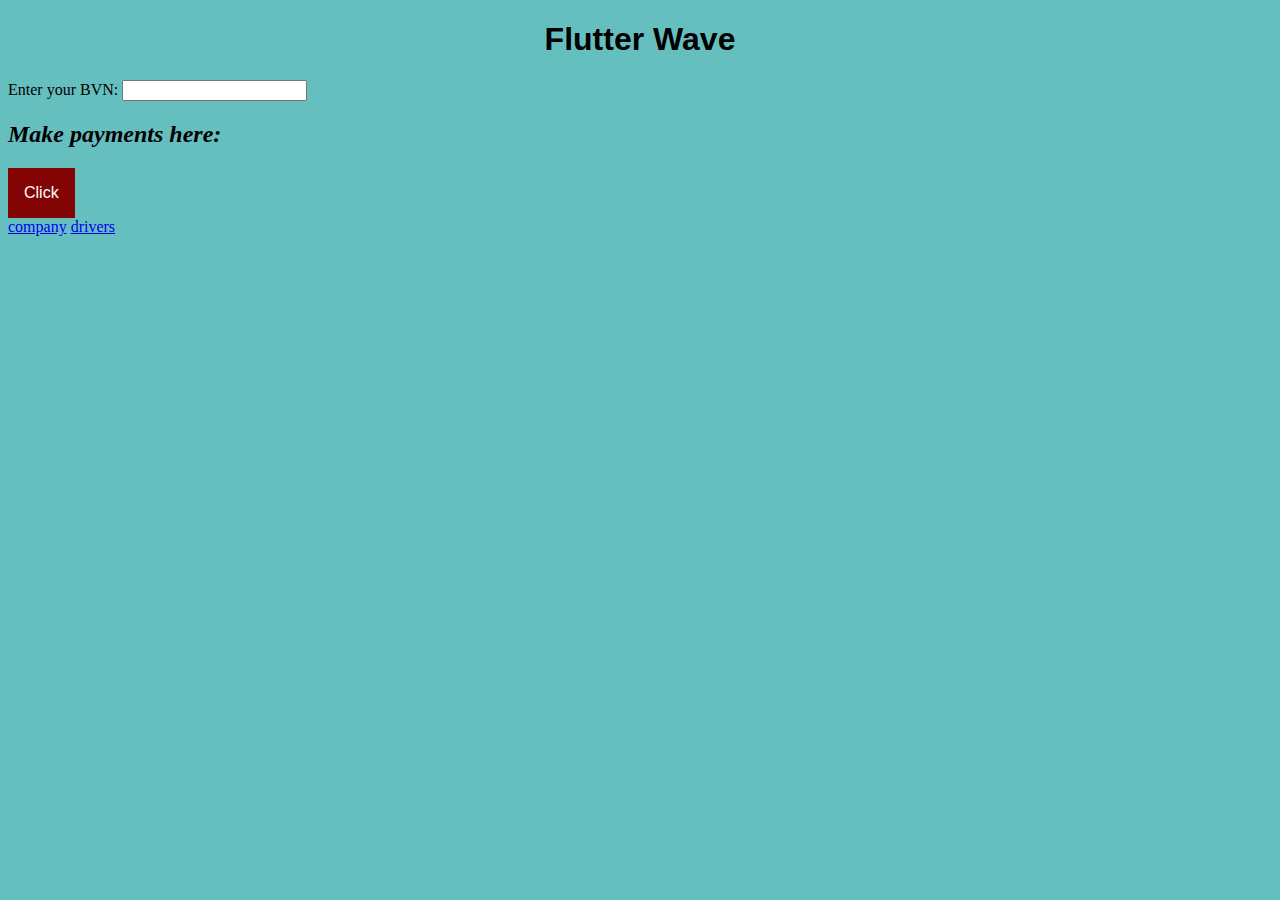
==== index.html @ 316e29f3 "commit websites" ====
<!DOCTYPE html>
<html lang="en">
<head>
    <meta charset="UTF-8">
    <meta name="viewport" content="width=device-width, initial-scale=1.0">
    <meta http-equiv="X-UA-Compatible" content="ie=edge">
    <title>Tech Heroes 2019</title>
    <link rel="stylesheet" href="styles.css">
    <script src="scripts.js"></script>
</head>
<body>
    <h1>Flutter Wave</h1>
    <p>Enter your BVN: <input type="text"> </p>
    <em><h2>Make payments here: </h2></em>
    <button class ="btn">Click</button>

    </button>
    <div >
        <a href="#company.html">company</a>
        <a href ="#drivers.html">drivers</a>
    </div>

    </div>
    
</html>
---- styles.css ----
body{
    background-color: #66BFBF;
    margin: center;
}

h1{
    font-family: sans-serif;
    text-align: center;
}

.btn{
    background-color: #820404;
    font-family: sans-serif;
    color: #ffffff;
    padding: 16px;
    font-size: 16px;
    border: none;
    outline: none;
}

.btn:hover{
    background-color: rebeccapurple;
}

/*.dropdown{
    position: absolute;
    display: inline-block;
}

.dropdown-content {
    display: none;
    position: absolute;
    background-color: #f1f1f1;
    min-width: 160px;
    z-index: 1;
}

.dropdown-content a{
    color: black;
    padding: 12px 16px;
    text-decoration: none;
    display: block;
}

.dropdown-content a:hover{
    background-color: #ddd;
}

.btn:hover, .dropdown:hover.btn{
    background-color: #0b7dda;
}

#btn:hover .dropdown-content{
    display:block;
    margin-top: -1px;
    padding-top: 1px;
}*/
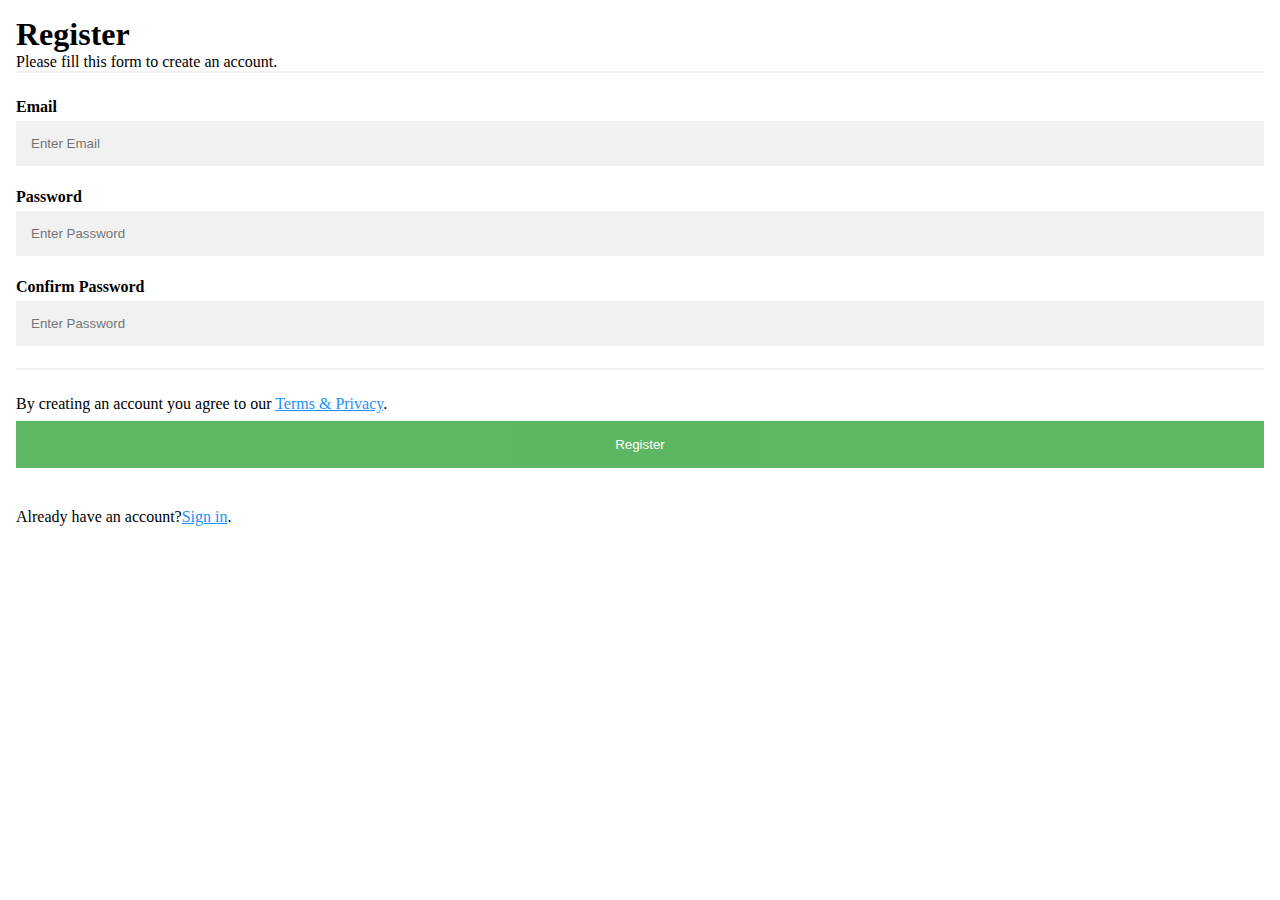
==== commit 6940f8fe: "second commit" ====
--- a/index.html
+++ b/index.html
@@ -4,22 +4,35 @@
     <meta charset="UTF-8">
     <meta name="viewport" content="width=device-width, initial-scale=1.0">
     <meta http-equiv="X-UA-Compatible" content="ie=edge">
-    <title>Tech Heroes 2019</title>
-    <link rel="stylesheet" href="styles.css">
-    <script src="scripts.js"></script>
+    <link rel="stylesheet" href="style.css">
+    <title>Form</title>
 </head>
 <body>
-    <h1>Flutter Wave</h1>
-    <p>Enter your BVN: <input type="text"> </p>
-    <em><h2>Make payments here: </h2></em>
-    <button class ="btn">Click</button>
+    <form>
+    <div class="container">
+        <h1>Register</h1>
+        <p>Please fill this form to create an account.</p>
+        <hr>
 
-    </button>
-    <div >
-        <a href="#company.html">company</a>
-        <a href ="#drivers.html">drivers</a>
+        <label for="email"><b>Email</b></label>
+        <input type="text" placeholder="Enter Email" name="email" required>
+        <br>
+
+        <label for="psw"><b>Password</b></label>
+        <input type="password" placeholder="Enter Password" name="psw" required>
+        <br>
+    
+        <label for="psw-repeat"><b>Confirm Password</b></label>
+        <input type="password" placeholder="Enter Password" name="psw-repeat" required>
+        <hr>
+
+        <p>By creating an account you agree to our <a href="#">Terms & Privacy</a>.</p>
+        <button type="submit" class="registerbtn">Register</button>
     </div>
-
+     
+    <div class="container signin">
+        <p>Already have an account?<a href="#">Sign in</a>.</p>
     </div>
-    
+</form>
+</body>
 </html>--- a/style.css
+++ b/style.css
@@ -0,0 +1,73 @@
+* {
+    box-sizing: border-box
+}
+
+*{
+    padding: 0%;
+    margin: 0%;
+    
+}
+
+.box-model {
+    padding: 20px;
+    margin: 10px;
+    border: 1px solid blue;
+}
+
+.container {
+    padding: 16px;
+    box-sizing: border-box;
+    position: relative;
+}
+
+input[type="text"], 
+input[type="password"] {
+    box-sizing: border-box;
+    width: 100%;
+    padding: 15px;
+    margin: 5px 0 22px 0;
+    display: inline-block;
+    border: none;
+    background: #f1f1f1;
+    transition: ease-in-out .35s;
+}
+
+input[type="text"]:focus,
+input[type="password"]:focus {
+    background-color: #ddd;
+    outline: none;
+    width: 250px;
+}
+
+hr{
+    border: 1px solid #f1f1f1;
+    margin-bottom: 25px;
+}
+
+.registerbtn {
+    box-sizing: border-box;
+    background-color: #4CAF50;
+    color: white;
+    padding: 16px 20px;
+    margin: 8px 0;
+    border: none;
+    cursor: pointer;
+    width: 100%;
+    opacity: 0.9;
+}
+
+.registerbtn:hover {
+    opacity: 1;
+    width: 250px;
+    background: coral;
+    /* transition: ease-out .35s; */
+}
+
+a {
+    color: dodgerblue;
+}
+
+signin {
+    background-color: #f1f1f1;
+    text-align: center;
+}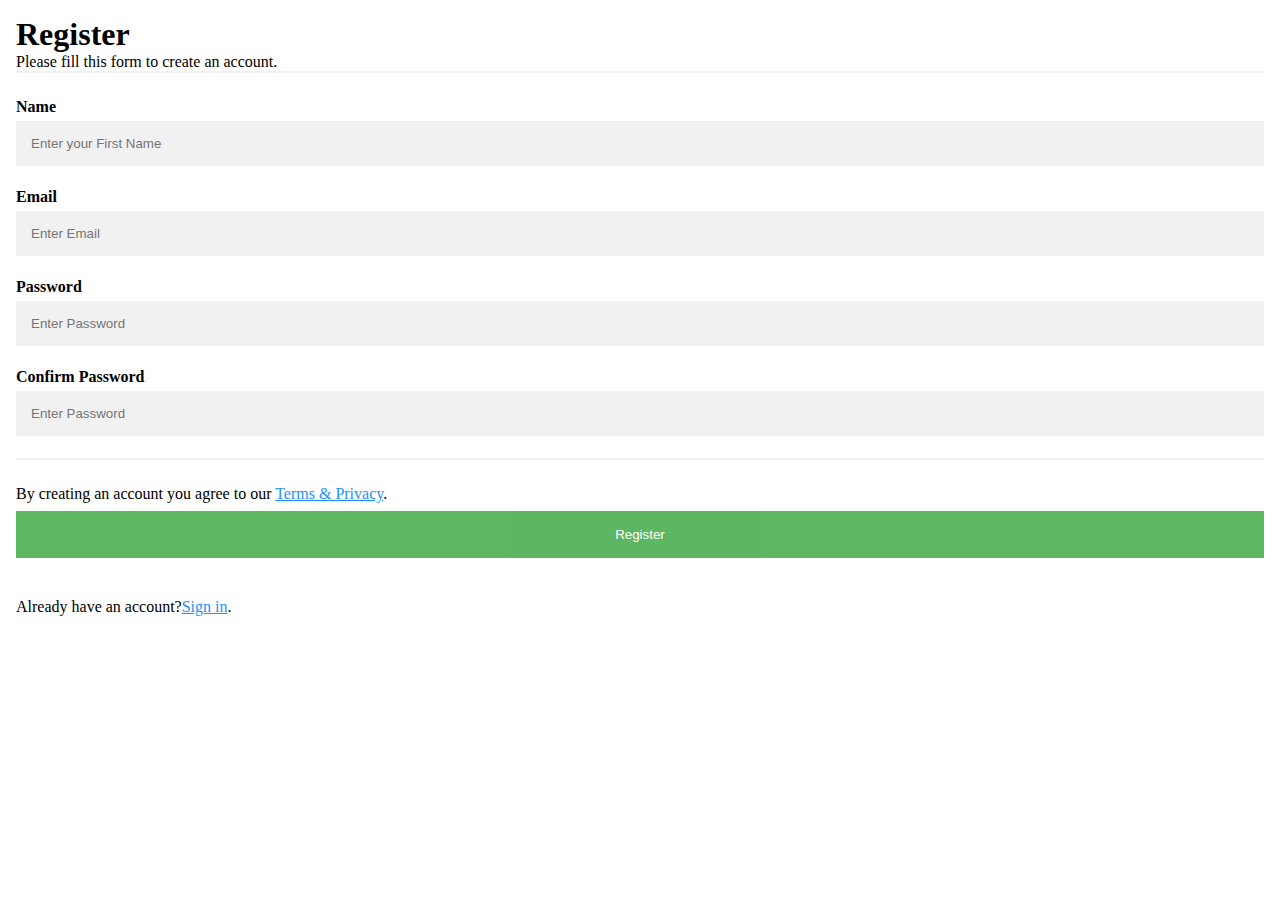
==== commit a045ae52: "Updated" ====
--- a/index.html
+++ b/index.html
@@ -14,6 +14,10 @@
         <p>Please fill this form to create an account.</p>
         <hr>
 
+        <label for="name"><b>Name</b></label>
+        <input id="name" type="text" placeholder="Enter your First Name" required>
+        <br>
+        
         <label for="email"><b>Email</b></label>
         <input type="text" placeholder="Enter Email" name="email" required>
         <br>
@@ -27,12 +31,13 @@
         <hr>
 
         <p>By creating an account you agree to our <a href="#">Terms & Privacy</a>.</p>
-        <button type="submit" class="registerbtn">Register</button>
+        <button type="submit" class="registerbtn" onclick="validateForm">Register</button>
     </div>
      
-    <div class="container signin">
+        <div class="container signin">
         <p>Already have an account?<a href="#">Sign in</a>.</p>
     </div>
 </form>
 </body>
-</html>+    <script src="scripts.js"></script>
+</html>
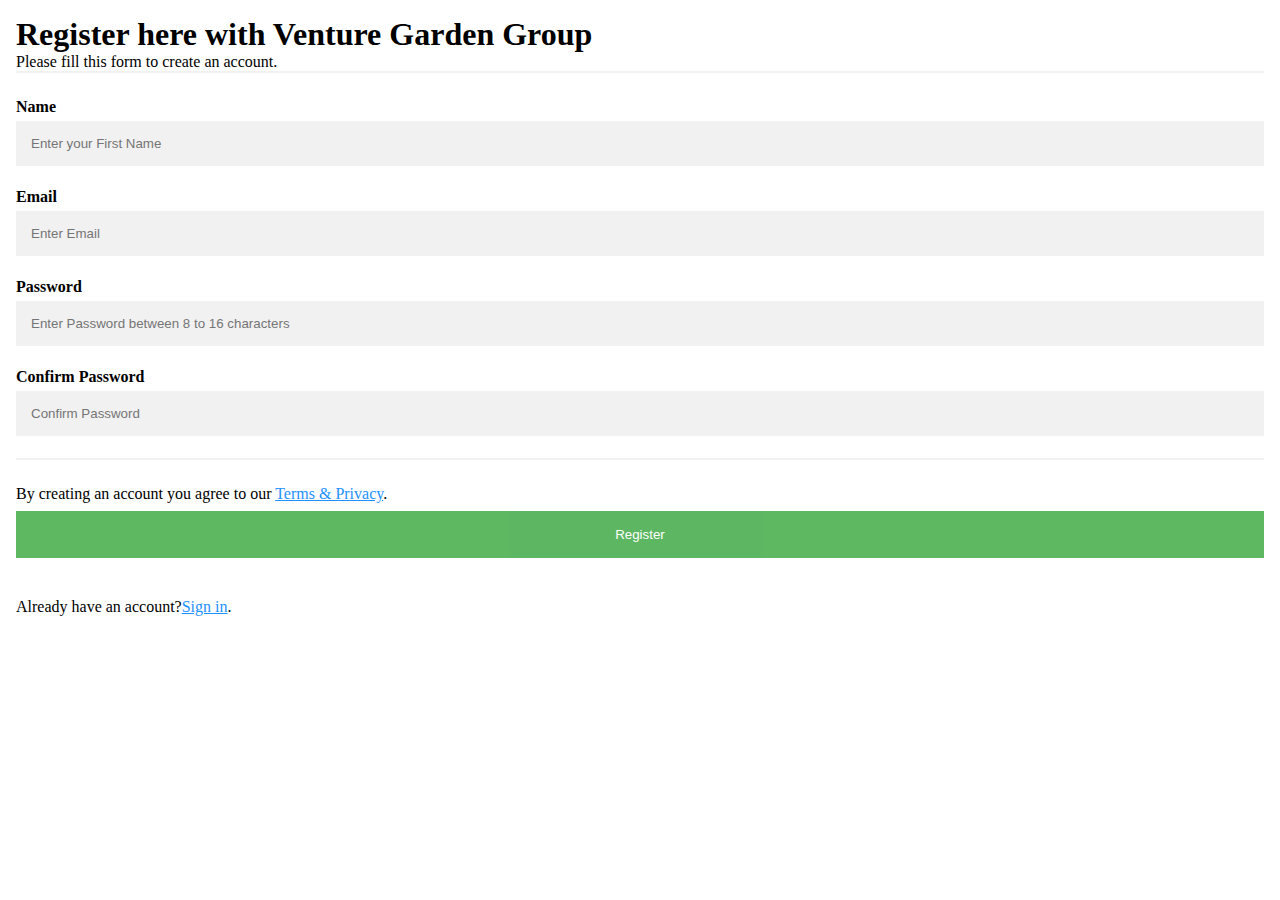
==== commit e6370b35: "Updated" ====
--- a/index.html
+++ b/index.html
@@ -5,39 +5,39 @@
     <meta name="viewport" content="width=device-width, initial-scale=1.0">
     <meta http-equiv="X-UA-Compatible" content="ie=edge">
     <link rel="stylesheet" href="style.css">
-    <title>Form</title>
+    <title>VGG Registration Form</title>
 </head>
 <body>
     <form>
     <div class="container">
-        <h1>Register</h1>
+        <h1>Register here with Venture Garden Group</h1>
         <p>Please fill this form to create an account.</p>
         <hr>
-
+ 
         <label for="name"><b>Name</b></label>
         <input id="name" type="text" placeholder="Enter your First Name" required>
         <br>
-        
+
         <label for="email"><b>Email</b></label>
-        <input type="text" placeholder="Enter Email" name="email" required>
+        <input id="email" type="text" placeholder="Enter Email" name="email" required>
         <br>
 
         <label for="psw"><b>Password</b></label>
-        <input type="password" placeholder="Enter Password" name="psw" required>
+        <input id="password" type="password" placeholder="Enter Password between 8 to 16 characters" name="psw" minlength = "8" maxlength = "16" required>
         <br>
     
         <label for="psw-repeat"><b>Confirm Password</b></label>
-        <input type="password" placeholder="Enter Password" name="psw-repeat" required>
+        <input id ="confirmpassword" type="password" placeholder="Confirm Password" name="psw-repeat" minlength = "8" maxlength = "16" required>
         <hr>
 
         <p>By creating an account you agree to our <a href="#">Terms & Privacy</a>.</p>
         <button type="submit" class="registerbtn" onclick="validateForm">Register</button>
     </div>
      
-        <div class="container signin">
+    <div class="container signin">
         <p>Already have an account?<a href="#">Sign in</a>.</p>
     </div>
 </form>
 </body>
-    <script src="scripts.js"></script>
-</html>
+<script src="scripts.js"></script>
+</html>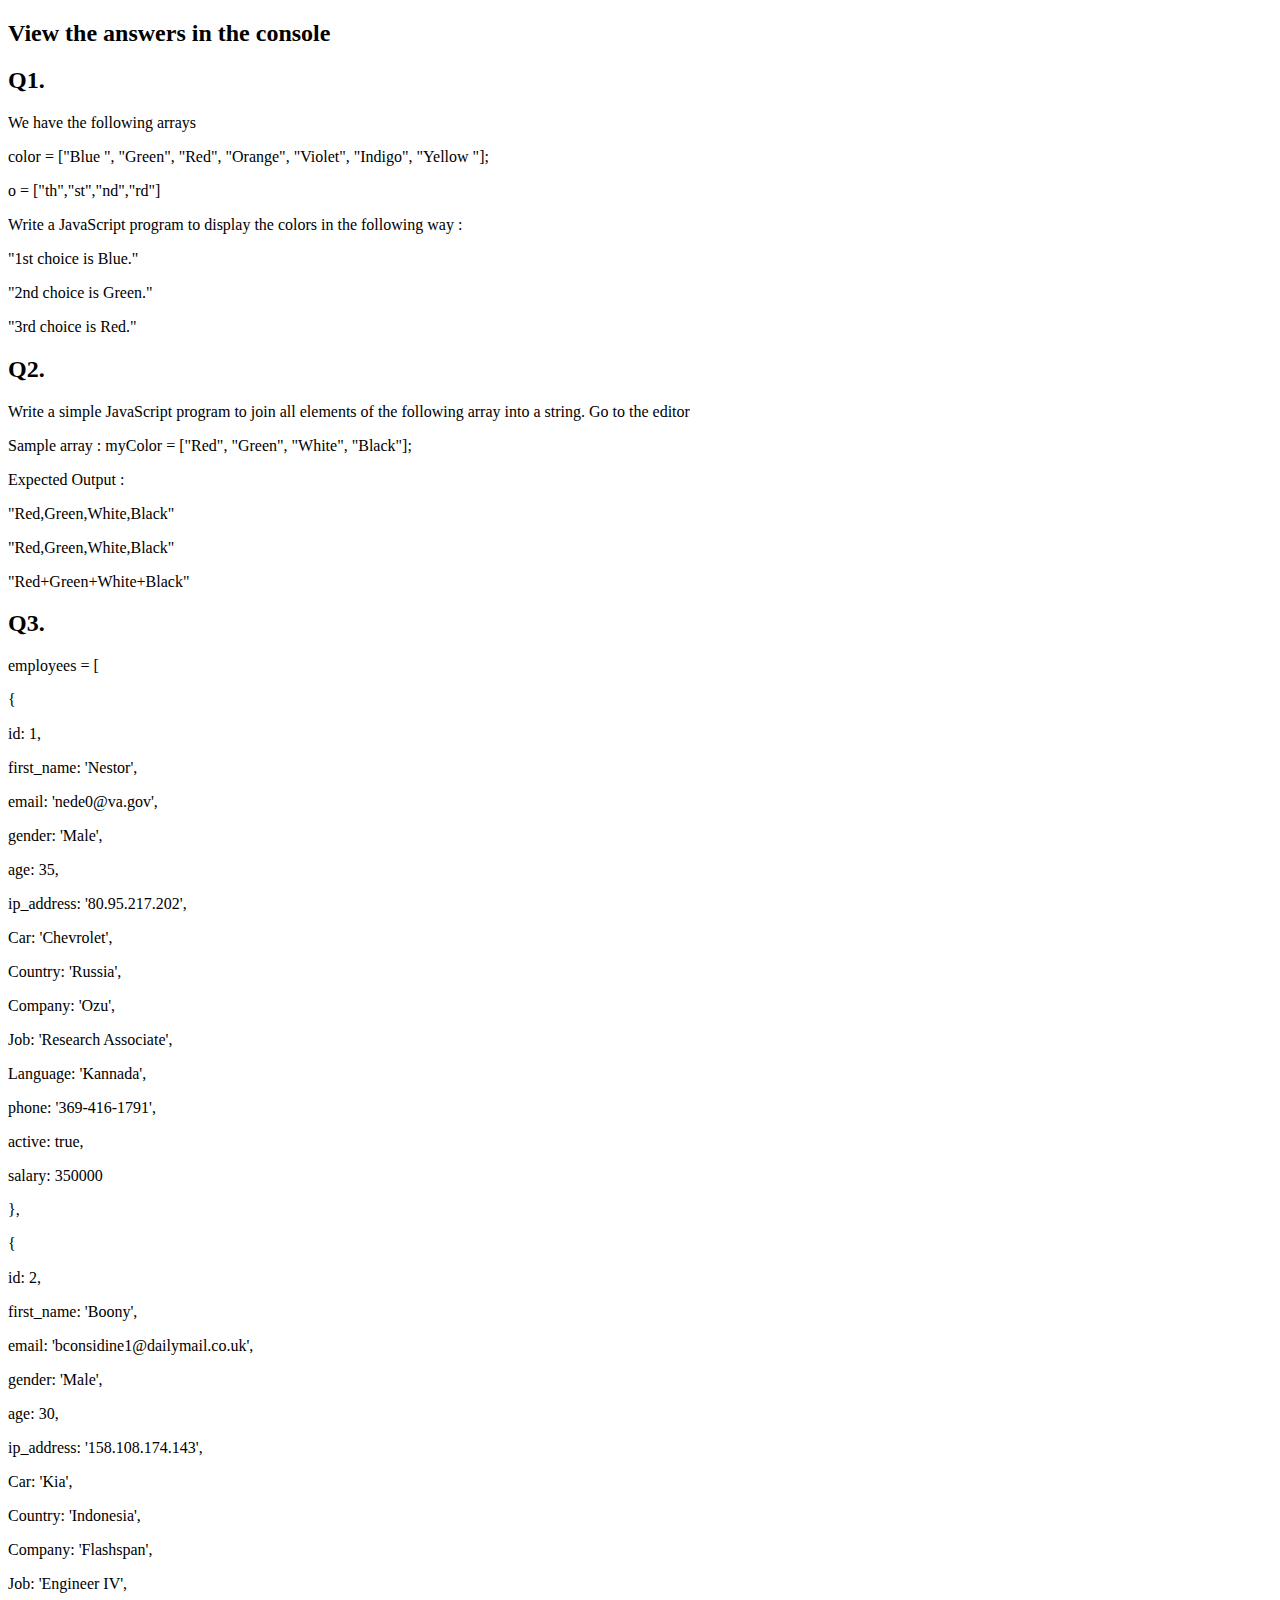
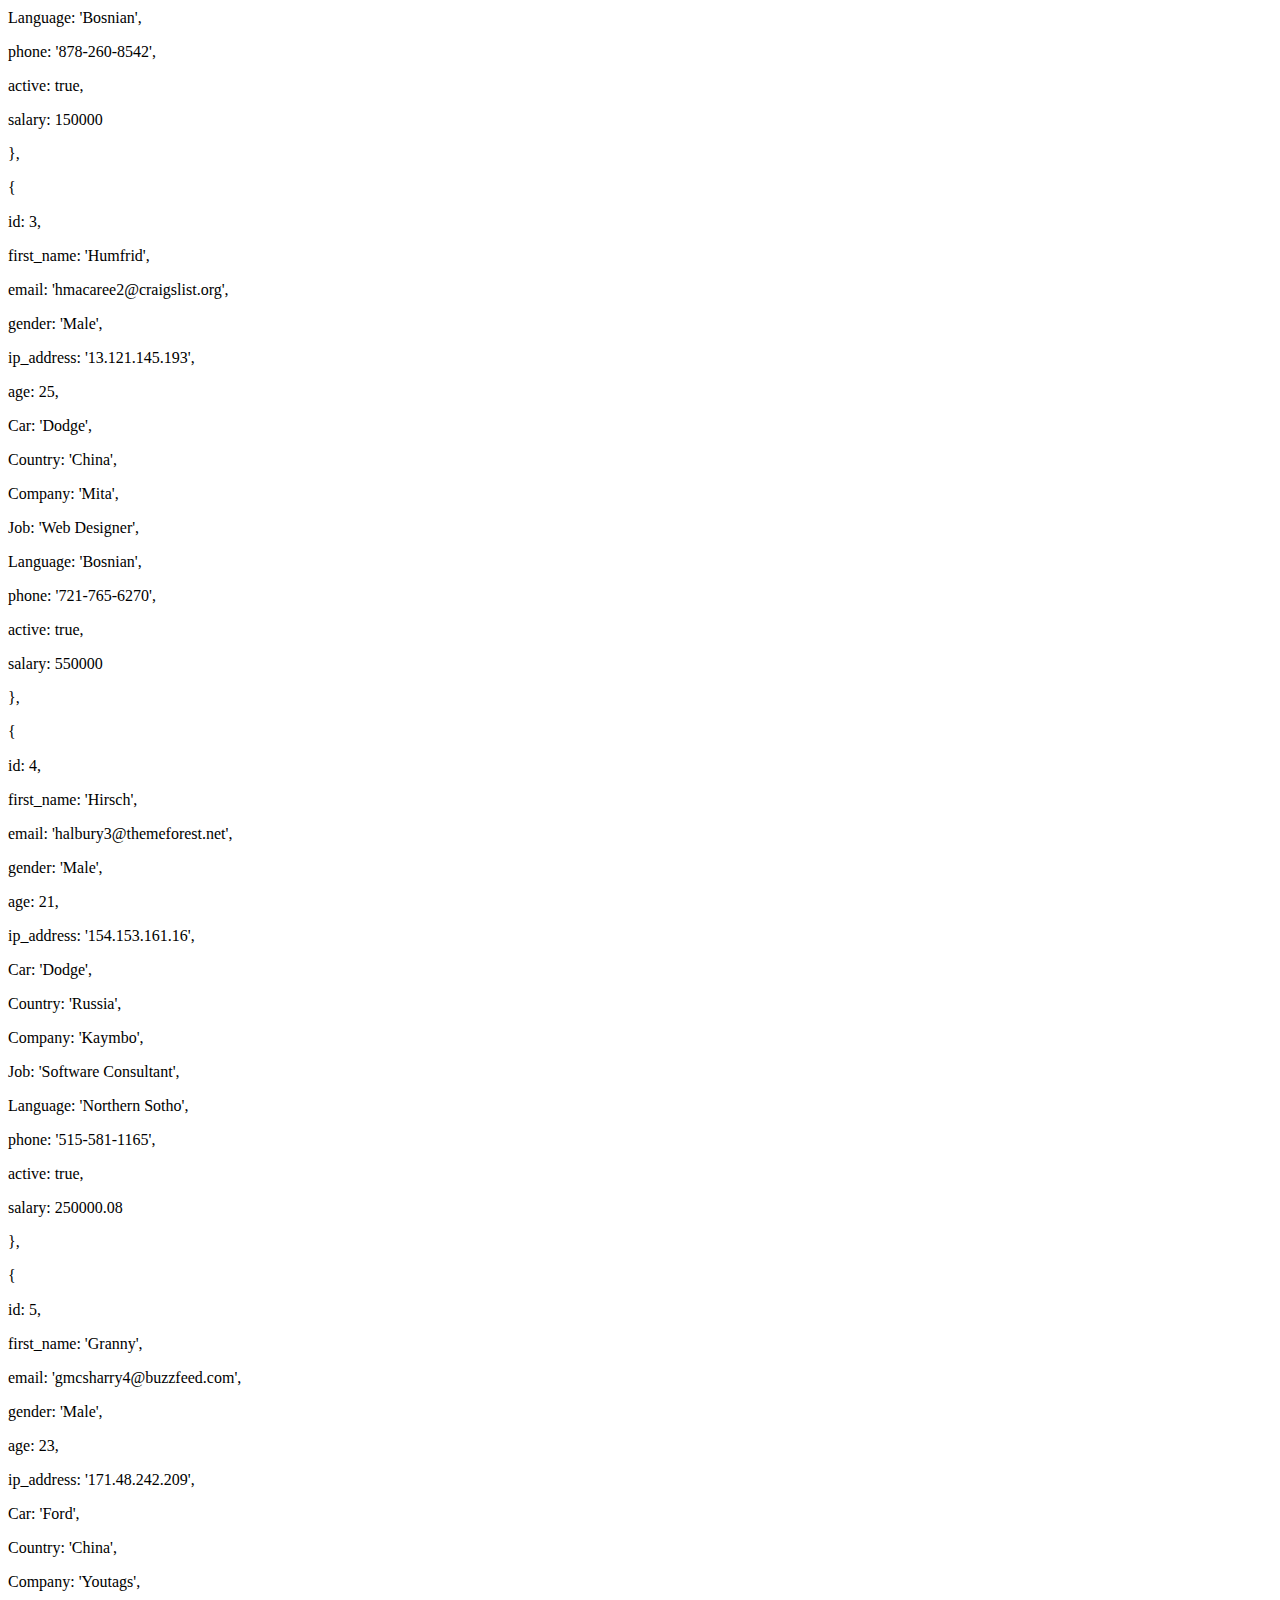
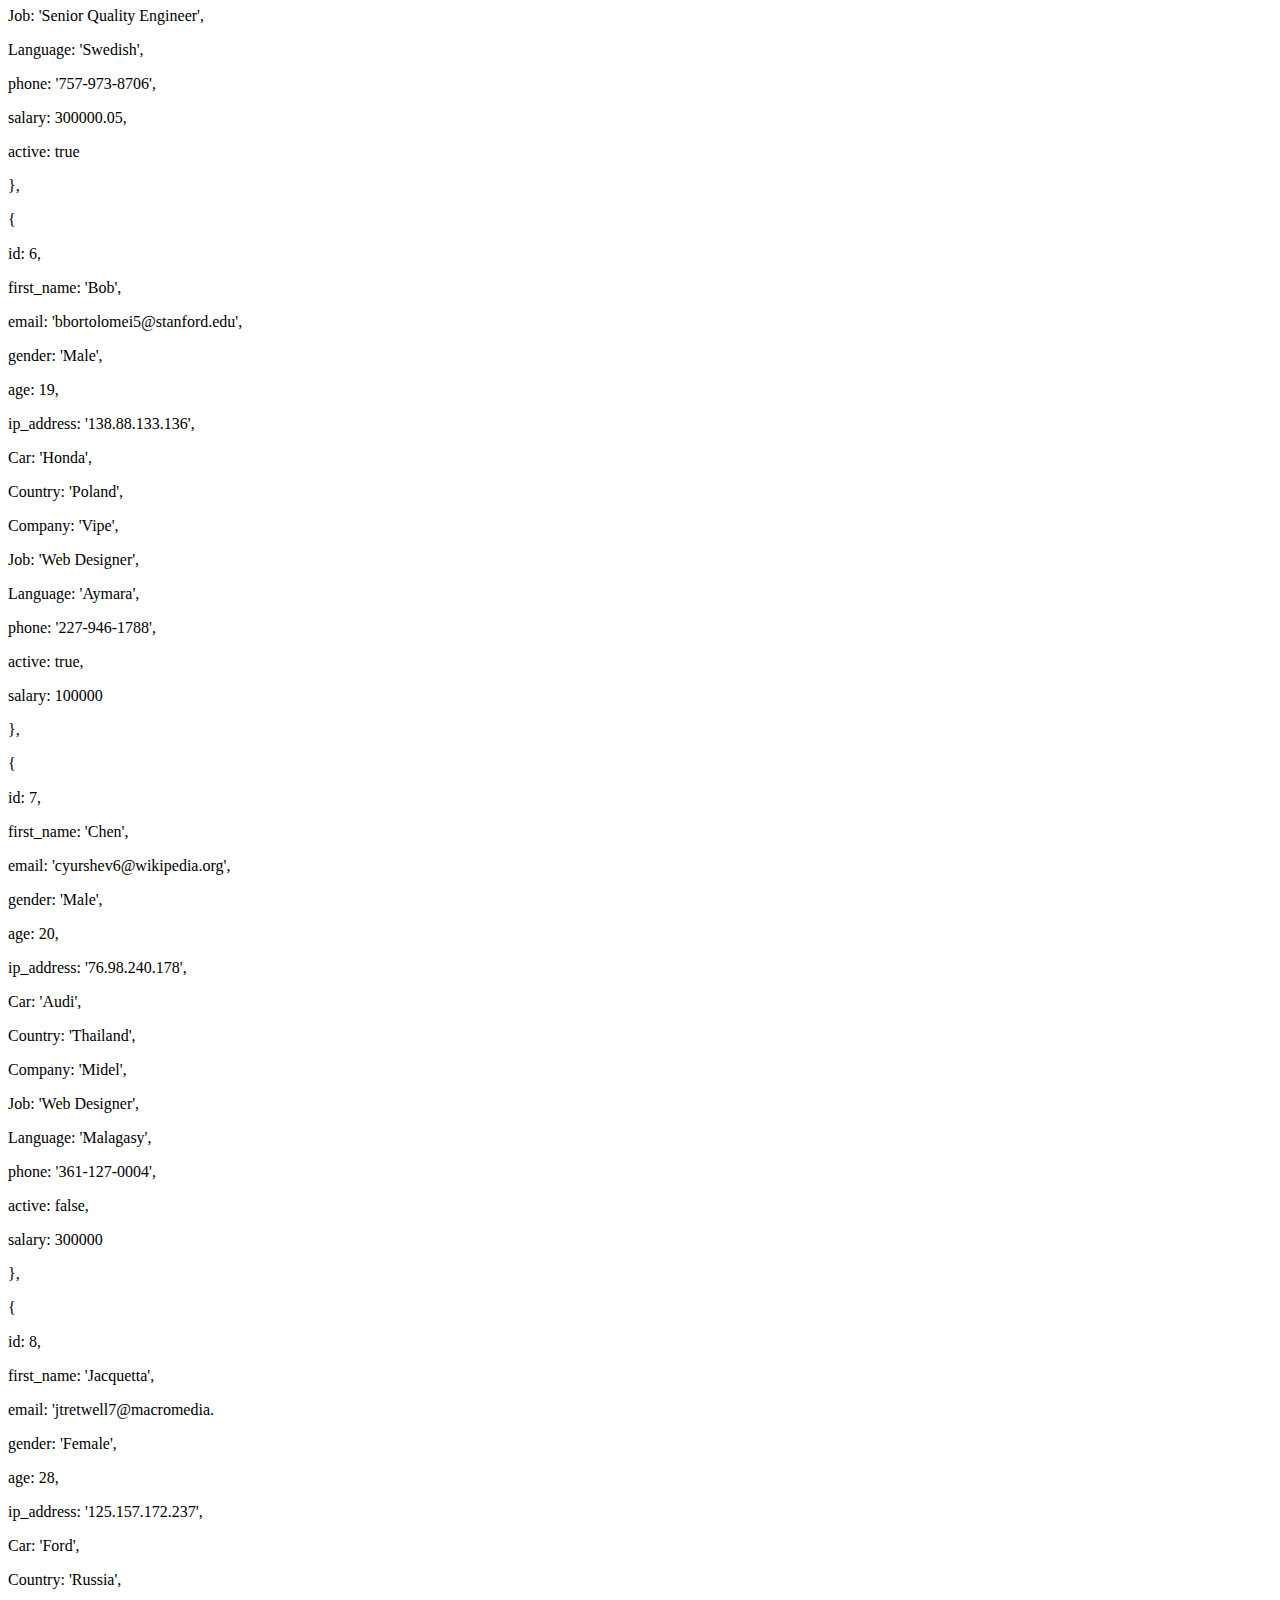
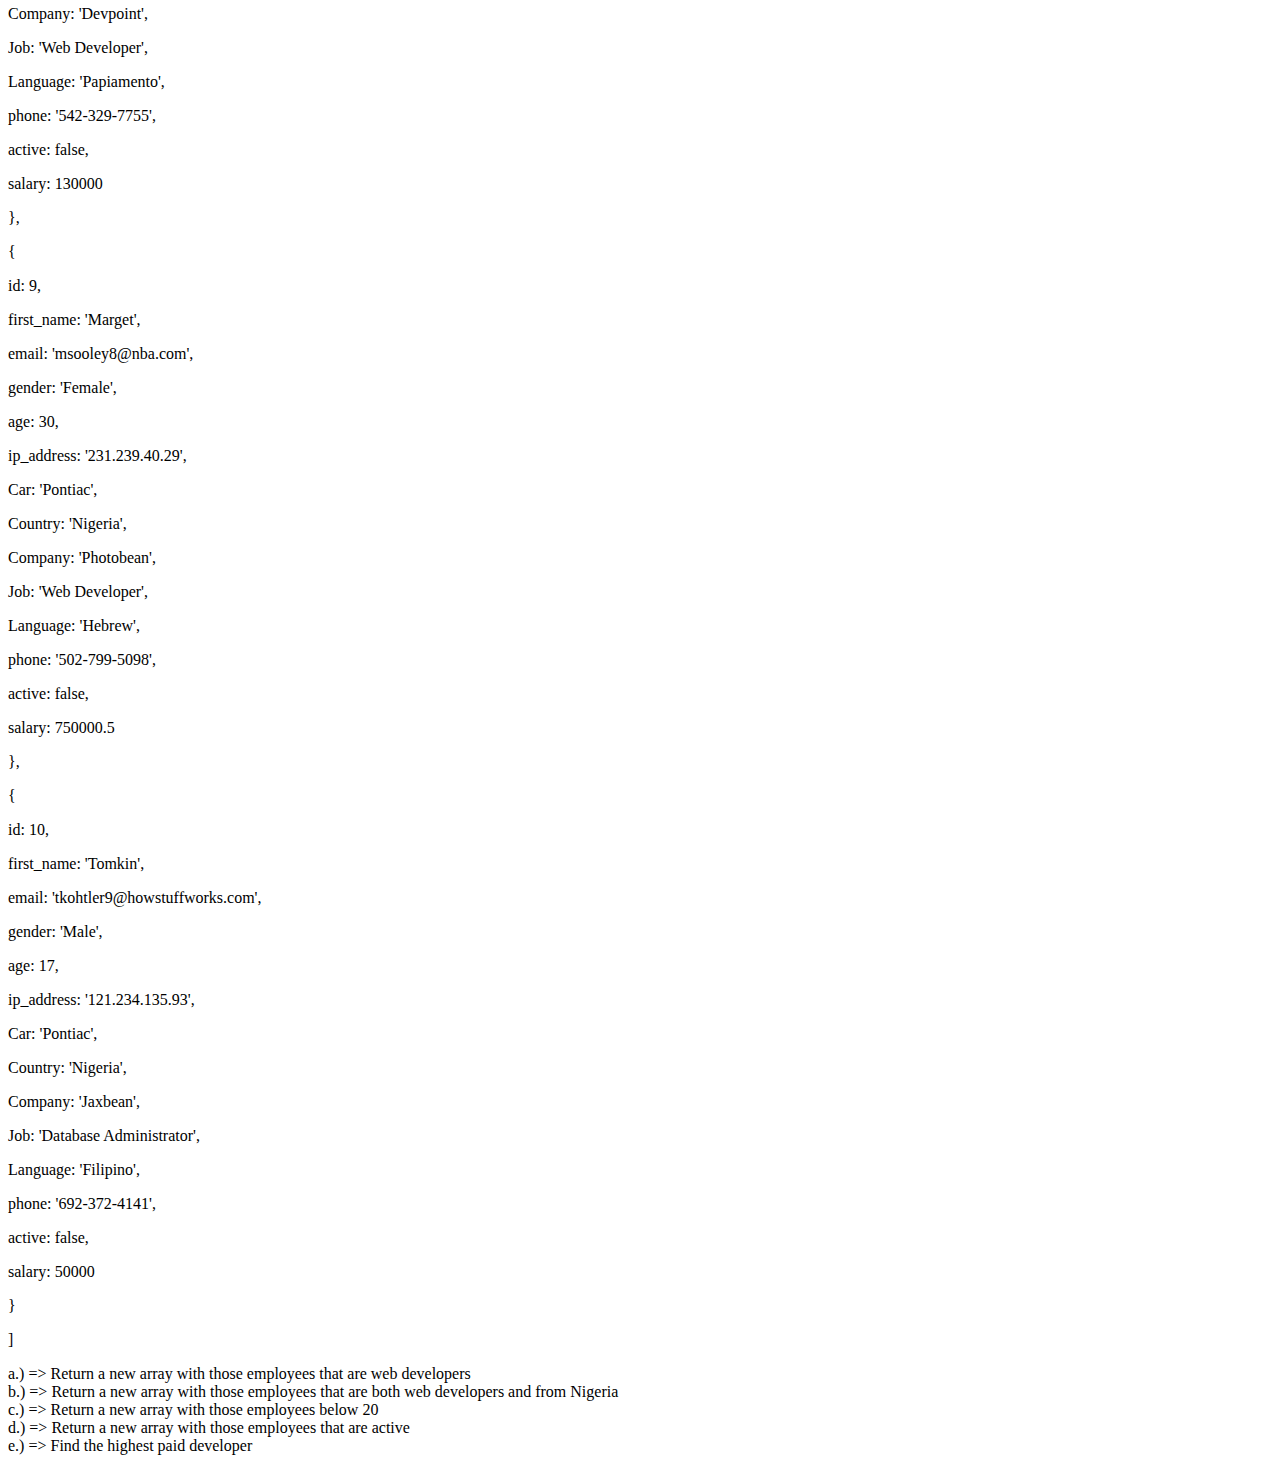
==== commit 65b1d9c2: "arrays commit" ====
--- a/index.html
+++ b/index.html
@@ -4,40 +4,215 @@
     <meta charset="UTF-8">
     <meta name="viewport" content="width=device-width, initial-scale=1.0">
     <meta http-equiv="X-UA-Compatible" content="ie=edge">
-    <link rel="stylesheet" href="style.css">
-    <title>VGG Registration Form</title>
+    <title>Arrays</title>
 </head>
 <body>
-    <form>
-    <div class="container">
-        <h1>Register here with Venture Garden Group</h1>
-        <p>Please fill this form to create an account.</p>
-        <hr>
- 
-        <label for="name"><b>Name</b></label>
-        <input id="name" type="text" placeholder="Enter your First Name" required>
-        <br>
-
-        <label for="email"><b>Email</b></label>
-        <input id="email" type="text" placeholder="Enter Email" name="email" required>
-        <br>
-
-        <label for="psw"><b>Password</b></label>
-        <input id="password" type="password" placeholder="Enter Password between 8 to 16 characters" name="psw" minlength = "8" maxlength = "16" required>
-        <br>
-    
-        <label for="psw-repeat"><b>Confirm Password</b></label>
-        <input id ="confirmpassword" type="password" placeholder="Confirm Password" name="psw-repeat" minlength = "8" maxlength = "16" required>
-        <hr>
-
-        <p>By creating an account you agree to our <a href="#">Terms & Privacy</a>.</p>
-        <button type="submit" class="registerbtn" onclick="validateForm">Register</button>
-    </div>
-     
-    <div class="container signin">
-        <p>Already have an account?<a href="#">Sign in</a>.</p>
-    </div>
-</form>
+       <h2>View the answers in the console</h2>
+       <h2>Q1.</h2>
+        <p>We have the following arrays</p>
+        <p>color = ["Blue ", "Green", "Red", "Orange", "Violet", "Indigo", "Yellow "];</p>
+        
+       <p>o = ["th","st","nd","rd"]</p> 
+        
+       <p>Write a JavaScript program to display the colors in the following way :</p>
+        <p>"1st choice is Blue."</p>
+        <p>"2nd choice is Green."</p>
+        <p>"3rd choice is Red."</p> 
+        
+        <h2>Q2.</h2>  
+        <p>Write a simple JavaScript program to join all elements of the following array into a string. Go to the editor</p>
+        <p>Sample array : myColor = ["Red", "Green", "White", "Black"];</p>
+        <p>Expected Output :</p>
+        <p>"Red,Green,White,Black"</p>
+        <p>"Red,Green,White,Black"</p>
+        <p>"Red+Green+White+Black"</p>
+        
+        
+       <h2>Q3.</h2>
+        <p>employees = [ </p>
+           <p> { </p>
+                <p>id: 1,</p>
+                <p>first_name: 'Nestor',</p>
+                <p>email: 'nede0@va.gov',</p>
+                <p>gender: 'Male',</p>
+                <p>age: 35,</p>
+                <p>ip_address: '80.95.217.202',</p>
+                <p>Car: 'Chevrolet',</p>
+                <p>Country: 'Russia',</p>
+                <p>Company: 'Ozu',</p>
+                <p>Job: 'Research Associate',</p>
+                <p>Language: 'Kannada',</p>
+                <p>phone: '369-416-1791',</p>
+                <p>active: true,</p>
+                <p>salary: 350000</p>
+            <p>},</p>
+
+            <p>{</p>
+              <p>id: 2,</p>
+              <p>first_name: 'Boony',</p>
+              <p>email: 'bconsidine1@dailymail.co.uk',</p>
+              <p>gender: 'Male',</p>
+              <p>age: 30,</p>
+              <p>ip_address: '158.108.174.143',</p>
+              <p>Car: 'Kia',</p>
+              <p>Country: 'Indonesia',</p>
+              <p>Company: 'Flashspan',</p>
+              <p>Job: 'Engineer IV',</p>
+              <p>Language: 'Bosnian',</p>
+              <p>phone: '878-260-8542',</p>
+              <p>active: true,</p>
+              <p>salary: 150000</p>
+            <p>},</p>
+
+           <p>{</p>
+               <p> id: 3,</p>
+               <p>first_name: 'Humfrid',</p>
+               <p>email: 'hmacaree2@craigslist.org',</p>
+               <p>gender: 'Male',</p>
+               <p>ip_address: '13.121.145.193',</p>
+               <p>age: 25,</p>
+               <p>Car: 'Dodge',</p>
+               <p>Country: 'China',</p>
+               <p>Company: 'Mita',</p>
+               <p>Job: 'Web Designer',</p>
+               <p>Language: 'Bosnian',</p>
+               <p>phone: '721-765-6270',</p>
+               <p>active: true,</p>
+               <p>salary: 550000</p>
+           <p>},</p>
+
+           <p>{ </p>
+               <p>id: 4,</p>
+               <p>first_name: 'Hirsch',</p>
+               <p>email: 'halbury3@themeforest.net',</p>
+               <p>gender: 'Male',</p>
+               <p>age: 21,</p>
+               <p>ip_address: '154.153.161.16',</p>
+               <p>Car: 'Dodge',</p>
+               <p>Country: 'Russia',</p>
+               <p>Company: 'Kaymbo',</p>
+               <p>Job: 'Software Consultant',</p>
+               <p>Language: 'Northern Sotho',</p>
+               <p>phone: '515-581-1165',</p>
+               <p>active: true,</p>
+               <p>salary: 250000.08</p>
+           <p>},</p>
+
+           <p>{ </p>
+               <p> id: 5,</p>
+               <p>first_name: 'Granny',</p>
+               <p>email: 'gmcsharry4@buzzfeed.com',</p>
+               <p>gender: 'Male',</p>
+               <p>age: 23,</p>
+               <p>ip_address: '171.48.242.209',</p>
+               <p>Car: 'Ford',</p>
+               <p>Country: 'China',</p>
+               <p>Company: 'Youtags',</p>
+               <p>Job: 'Senior Quality Engineer',</p>
+               <p>Language: 'Swedish',</p>
+               <p>phone: '757-973-8706',</p>
+               <p>salary: 300000.05,</p>
+               <p>active: true</p>
+           <p>},</p>
+
+           <p>{</p>
+              <p>id: 6,</p>
+              <p>first_name: 'Bob',</p>
+              <p>email: 'bbortolomei5@stanford.edu',</p>
+              <p>gender: 'Male',</p>
+              <p>age: 19,</p>
+              <p>ip_address: '138.88.133.136',</p>
+              <p>Car: 'Honda',</p>
+              <p>Country: 'Poland',</p>
+              <p>Company: 'Vipe',</p>
+              <p>Job: 'Web Designer',</p>
+              <p>Language: 'Aymara', </p>
+              <p>phone: '227-946-1788',</p>
+              <p>active: true,</p>
+              <p>salary: 100000</p>
+         <p>},</p>
+
+           <p> { </p>
+              <p> id: 7,</p>
+              <p>first_name: 'Chen',</p>
+              <p>email: 'cyurshev6@wikipedia.org',</p>
+              <p>gender: 'Male',</p>
+              <p>age: 20,</p>
+              <p>ip_address: '76.98.240.178',</p>
+              <p>Car: 'Audi',</p>
+              <p>Country: 'Thailand',</p>
+              <p>Company: 'Midel',</p>
+              <p>Job: 'Web Designer',</p>
+              <p>Language: 'Malagasy',</p>
+              <p>phone: '361-127-0004',</p>
+              <p>active: false,</p>
+              <p> salary: 300000</p>
+           <p>},</p>
+
+           <p>{</p>
+               <p>id: 8,</p>
+               <p>first_name: 'Jacquetta',</p>
+               <p>email: 'jtretwell7@macromedia.</p>
+               <p>gender: 'Female',</p>
+               <p> age: 28,</p>
+               <p>ip_address: '125.157.172.237',</p>
+               <p> Car: 'Ford',</p>
+               <p>Country: 'Russia',</p>
+               <p>Company: 'Devpoint',</p>
+               <p>Job: 'Web Developer',</p>
+               <p> Language: 'Papiamento',</p>
+               <p>phone: '542-329-7755',</p>
+               <p> active: false,</p>
+               <p>salary: 130000</p>
+           <p> }, </p>
+
+           <p>{ </p>
+               <p>id: 9,</p>
+               <p>first_name: 'Marget',</p>
+               <p>email: 'msooley8@nba.com',</p>
+               <p>gender: 'Female',</p>
+               <p>age: 30,</p>
+               <p>ip_address: '231.239.40.29',</p>
+               <p>Car: 'Pontiac',</p>
+               <p>Country: 'Nigeria',</p>
+               <p>Company: 'Photobean',</p>
+               <p>Job: 'Web Developer',</p>
+               <p>Language: 'Hebrew',</p>
+               <p>phone: '502-799-5098',</p>
+               <p>active: false,</p>
+               <p>salary: 750000.5</p>
+           <p> },</p>
+            <p>{</p>
+               <p>id: 10,</p>
+               <p>first_name: 'Tomkin',</p>
+               <p>email: 'tkohtler9@howstuffworks.com',</p>
+               <p>gender: 'Male',</p>
+               <p>age: 17,</p>
+               <p>ip_address: '121.234.135.93',</p>
+               <p>Car: 'Pontiac',</p>
+               <p>Country: 'Nigeria',</p>
+               <p>Company: 'Jaxbean',</p>
+               <p>Job: 'Database Administrator',</p>
+               <p>Language: 'Filipino',</p>
+               <p>phone: '692-372-4141',</p>
+               <p>active: false,</p></p>
+               <p>salary: 50000</p>
+           <p>}</p>
+        <p>]</p>
+        
+        
+        
+          a.) => Return a new array with those employees that are web developers
+        <br>
+          b.) => Return a new array with those employees that are both web developers and from Nigeria
+        <br>
+          c.) => Return a new array with those employees below 20
+        <br>
+          d.) => Return a new array with those employees that are active
+        <br>
+          e.) => Find the highest paid developer
+        
+        
 </body>
-<script src="scripts.js"></script>
+<script src="color.js"></script>
 </html>